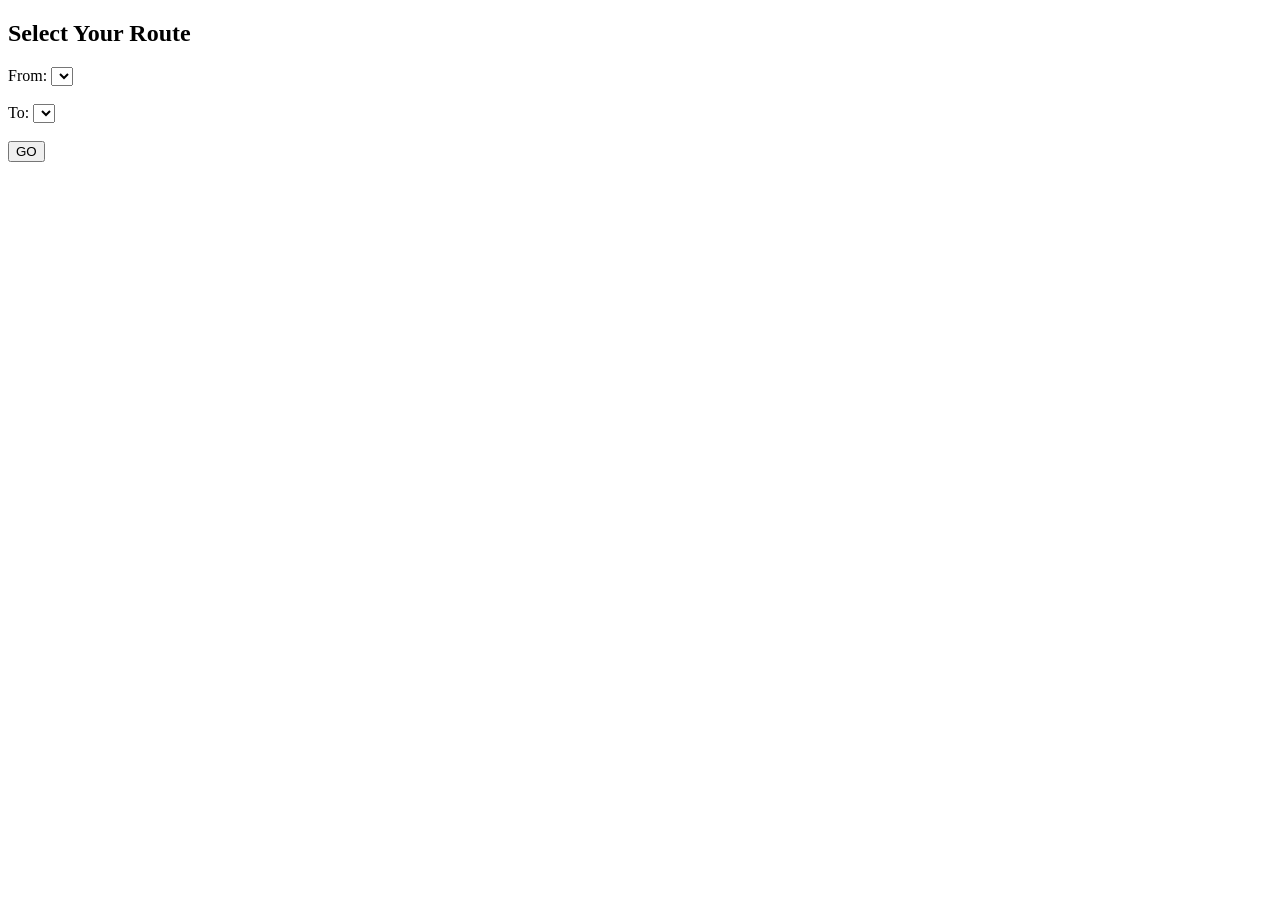
==== select.html @ 0ed24337 "Add files via upload" ====
<!DOCTYPE html>
<html lang="en">
<head>
<meta charset="UTF-8">
<title>Select Route</title>
<link rel="stylesheet" href="css/select.css">
<script src="js/stations.js" defer></script>
</head>
<body>
<div class="container">
<h2>Select Your Route</h2>

<label>From:</label>
<select id="from"></select>

<br><br>

<label>To:</label>
<select id="to"></select>

<br><br>

<button onclick="goToTicket()">GO</button>


</div>


</body>
</html>
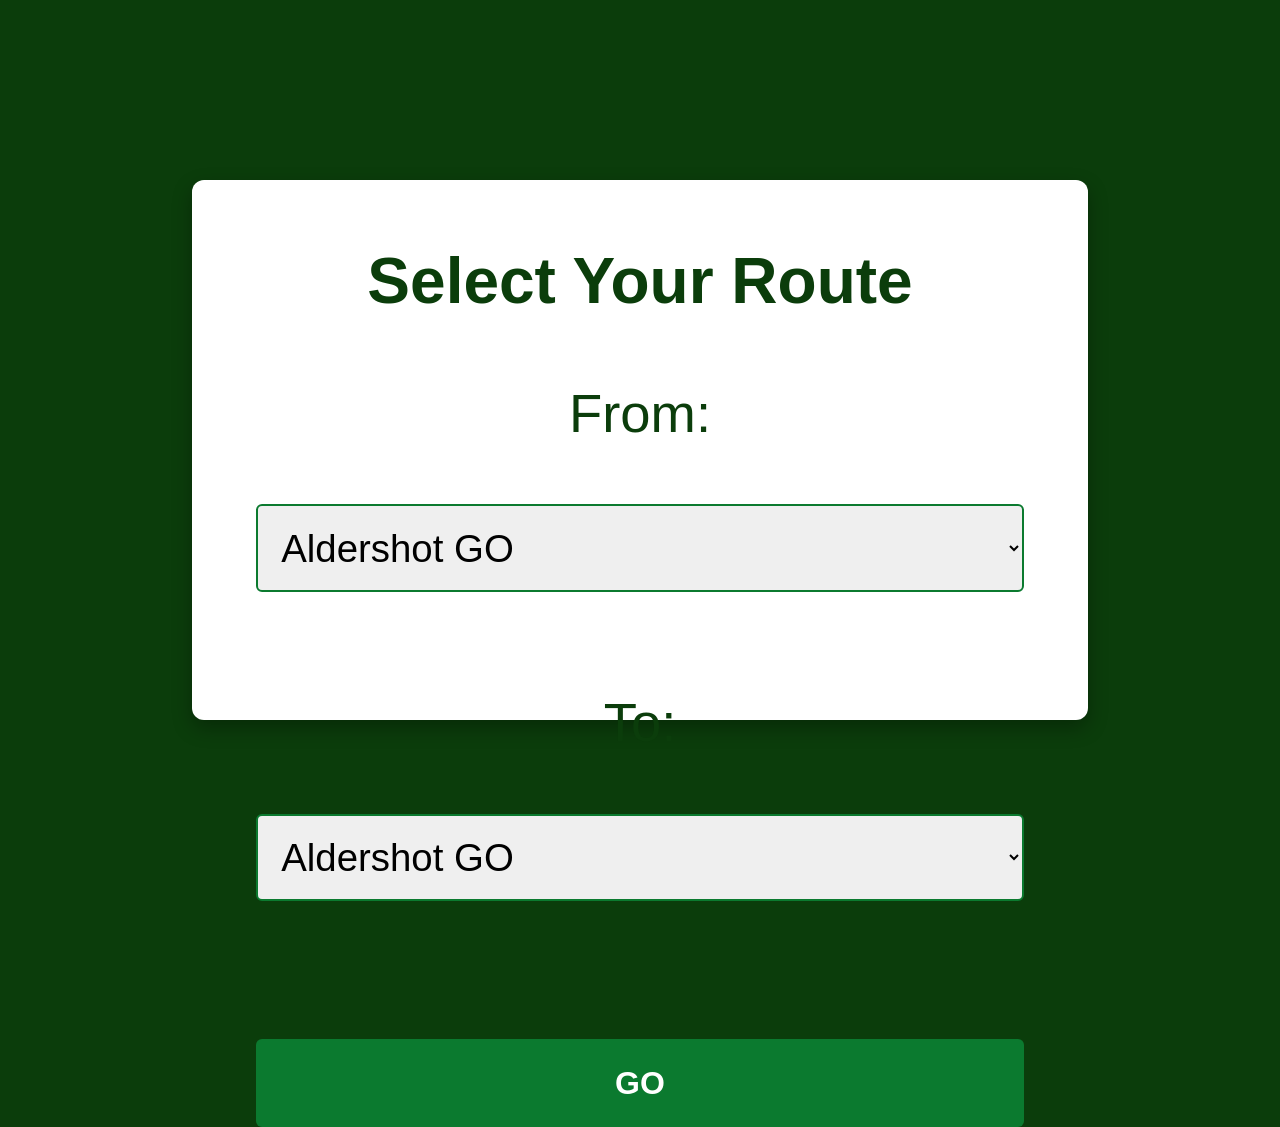
==== commit 29d72f48: "update" ====
--- a/select.html
+++ b/select.html
@@ -1,6 +1,9 @@
 <!DOCTYPE html>
 <html lang="en">
 <head>
+<link rel="manifest" href="manifest.json">
+<meta name="theme-color" content="#000000">
+<meta name="viewport" content="width=device-width, initial-scale=1.0">
 <meta charset="UTF-8">
 <title>Select Route</title>
 <link rel="stylesheet" href="css/select.css">
@@ -25,6 +28,10 @@
 
 </div>
 
-
+<script>
+if ("serviceWorker" in navigator) {
+    navigator.serviceWorker.register("sw.js");
+}
+</script>
 </body>
 </html>
--- a/css/select.css
+++ b/css/select.css
@@ -0,0 +1,67 @@
+* {
+    margin: 0;
+    padding: 0;
+    box-sizing: border-box;
+    font-family: "Helvetica Neue", Helvetica, Arial, sans-serif;
+    font-size: 2rem;
+}
+
+body {
+    background: #0b3d0b;
+    color: white;
+    display: flex;
+    justify-content: center;
+    align-items: center;
+    height: 100vh;
+}
+
+/* Container Card */
+.container {
+    background: white;
+    color: #0b3d0b;
+    padding: 2rem;
+    border-radius: 12px;
+    width: 70%;
+    height: 60%;
+    text-align: center;
+    box-shadow: 0 8px 20px rgba(0,0,0,0.3);
+}
+
+h2 {
+    margin-bottom: 2rem;
+    font-weight: 700;
+}
+
+label {
+    font-weight: 500;
+    font-size: 1.7rem;
+    display: block;
+    margin: 0.8rem 0 1.8rem;
+}
+
+select {
+    width: 100%;
+    padding: 0.6rem;
+    border-radius: 6px;
+    border: 2px solid #0b7a2f;
+    font-size:1.2rem;
+    outline: none;
+}
+
+button {
+    margin-top: 2rem;
+    width: 100%;
+    padding: 0.8rem;
+    border: none;
+    border-radius: 6px;
+    background: #0b7a2f;
+    color: white;
+    font-weight: bold;
+    font-size: 1rem;
+    cursor: pointer;
+    transition: 0.3s ease;
+}
+
+button:hover {
+    background: #095d22;
+}
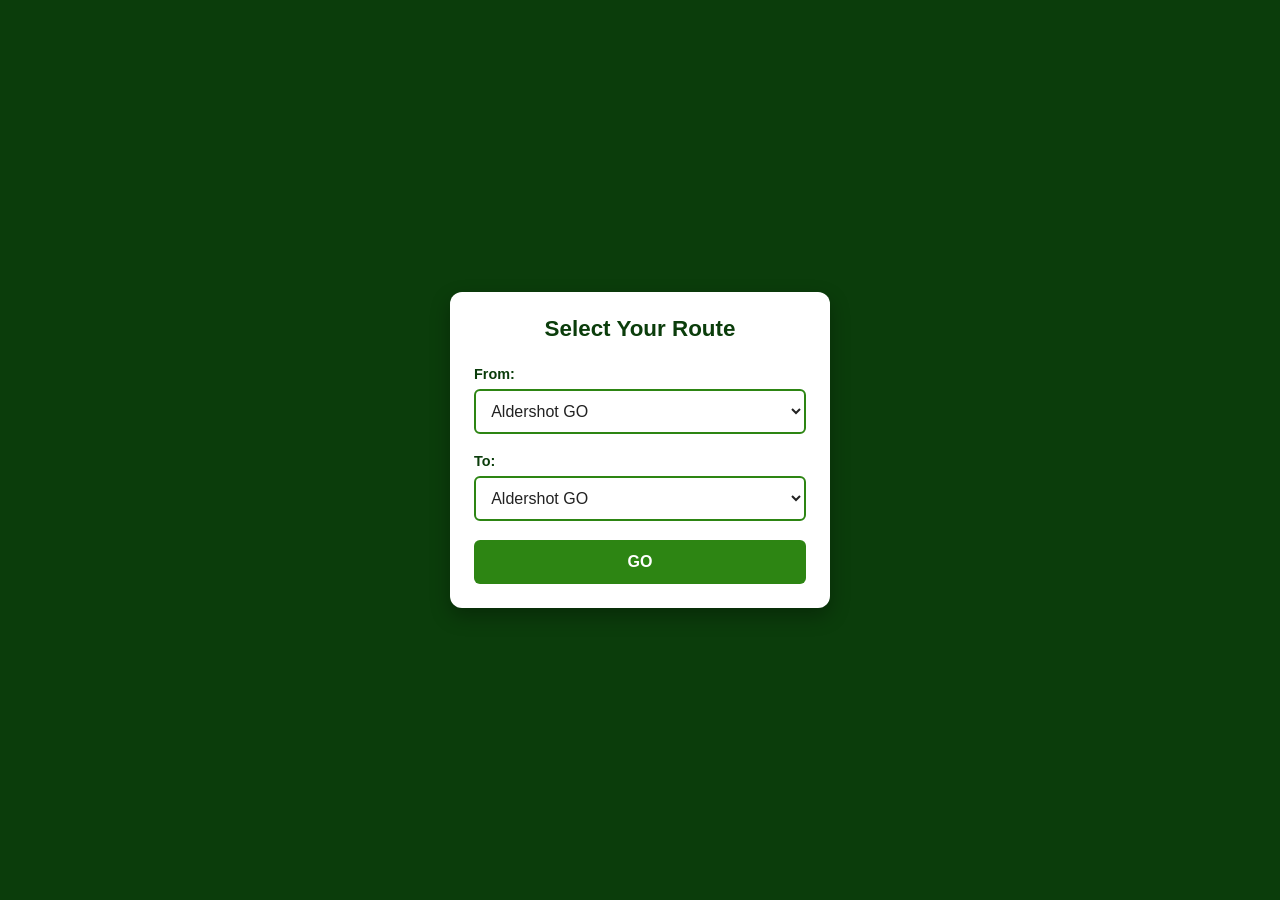
==== commit 05af06e1: "update" ====
--- a/select.html
+++ b/select.html
@@ -16,15 +16,10 @@
 <label>From:</label>
 <select id="from"></select>
 
-<br><br>
-
 <label>To:</label>
 <select id="to"></select>
 
-<br><br>
-
 <button onclick="goToTicket()">GO</button>
-
 
 </div>
 
--- a/css/select.css
+++ b/css/select.css
@@ -1,67 +1,81 @@
+:root {
+    --dark: #0b3d0b;
+    --accent: #2d8513;
+}
+
 * {
     margin: 0;
     padding: 0;
     box-sizing: border-box;
     font-family: "Helvetica Neue", Helvetica, Arial, sans-serif;
-    font-size: 2rem;
 }
 
 body {
-    background: #0b3d0b;
+    min-height: 100vh;
+    background: var(--dark);
     color: white;
     display: flex;
     justify-content: center;
     align-items: center;
-    height: 100vh;
+    padding: 1rem;
+    font-size: 1rem;
 }
 
-/* Container Card */
+/* Container card */
 .container {
     background: white;
-    color: #0b3d0b;
-    padding: 2rem;
+    color: var(--dark);
+    padding: 1.5rem;
     border-radius: 12px;
-    width: 70%;
-    height: 60%;
+    width: 100%;
+    max-width: 380px;
     text-align: center;
-    box-shadow: 0 8px 20px rgba(0,0,0,0.3);
+    box-shadow: 0 8px 20px rgba(0, 0, 0, 0.3);
 }
 
 h2 {
-    margin-bottom: 2rem;
+    font-size: 1.4rem;
+    margin-bottom: 1.5rem;
     font-weight: 700;
 }
 
 label {
-    font-weight: 500;
-    font-size: 1.7rem;
     display: block;
-    margin: 0.8rem 0 1.8rem;
+    font-size: 0.9rem;
+    font-weight: 600;
+    text-align: left;
+    margin-bottom: 0.4rem;
 }
 
 select {
     width: 100%;
-    padding: 0.6rem;
+    padding: 0.7rem;
+    margin-bottom: 1.2rem;
     border-radius: 6px;
-    border: 2px solid #0b7a2f;
-    font-size:1.2rem;
+    border: 2px solid var(--accent);
+    font-size: 1rem;
+    background: white;
+    color: #222;
     outline: none;
 }
 
+select:focus {
+    border-color: var(--dark);
+}
+
 button {
-    margin-top: 2rem;
     width: 100%;
     padding: 0.8rem;
     border: none;
     border-radius: 6px;
-    background: #0b7a2f;
+    background: var(--accent);
     color: white;
     font-weight: bold;
     font-size: 1rem;
     cursor: pointer;
-    transition: 0.3s ease;
+    transition: background 0.3s ease;
 }
 
 button:hover {
-    background: #095d22;
+    background: var(--dark);
 }
